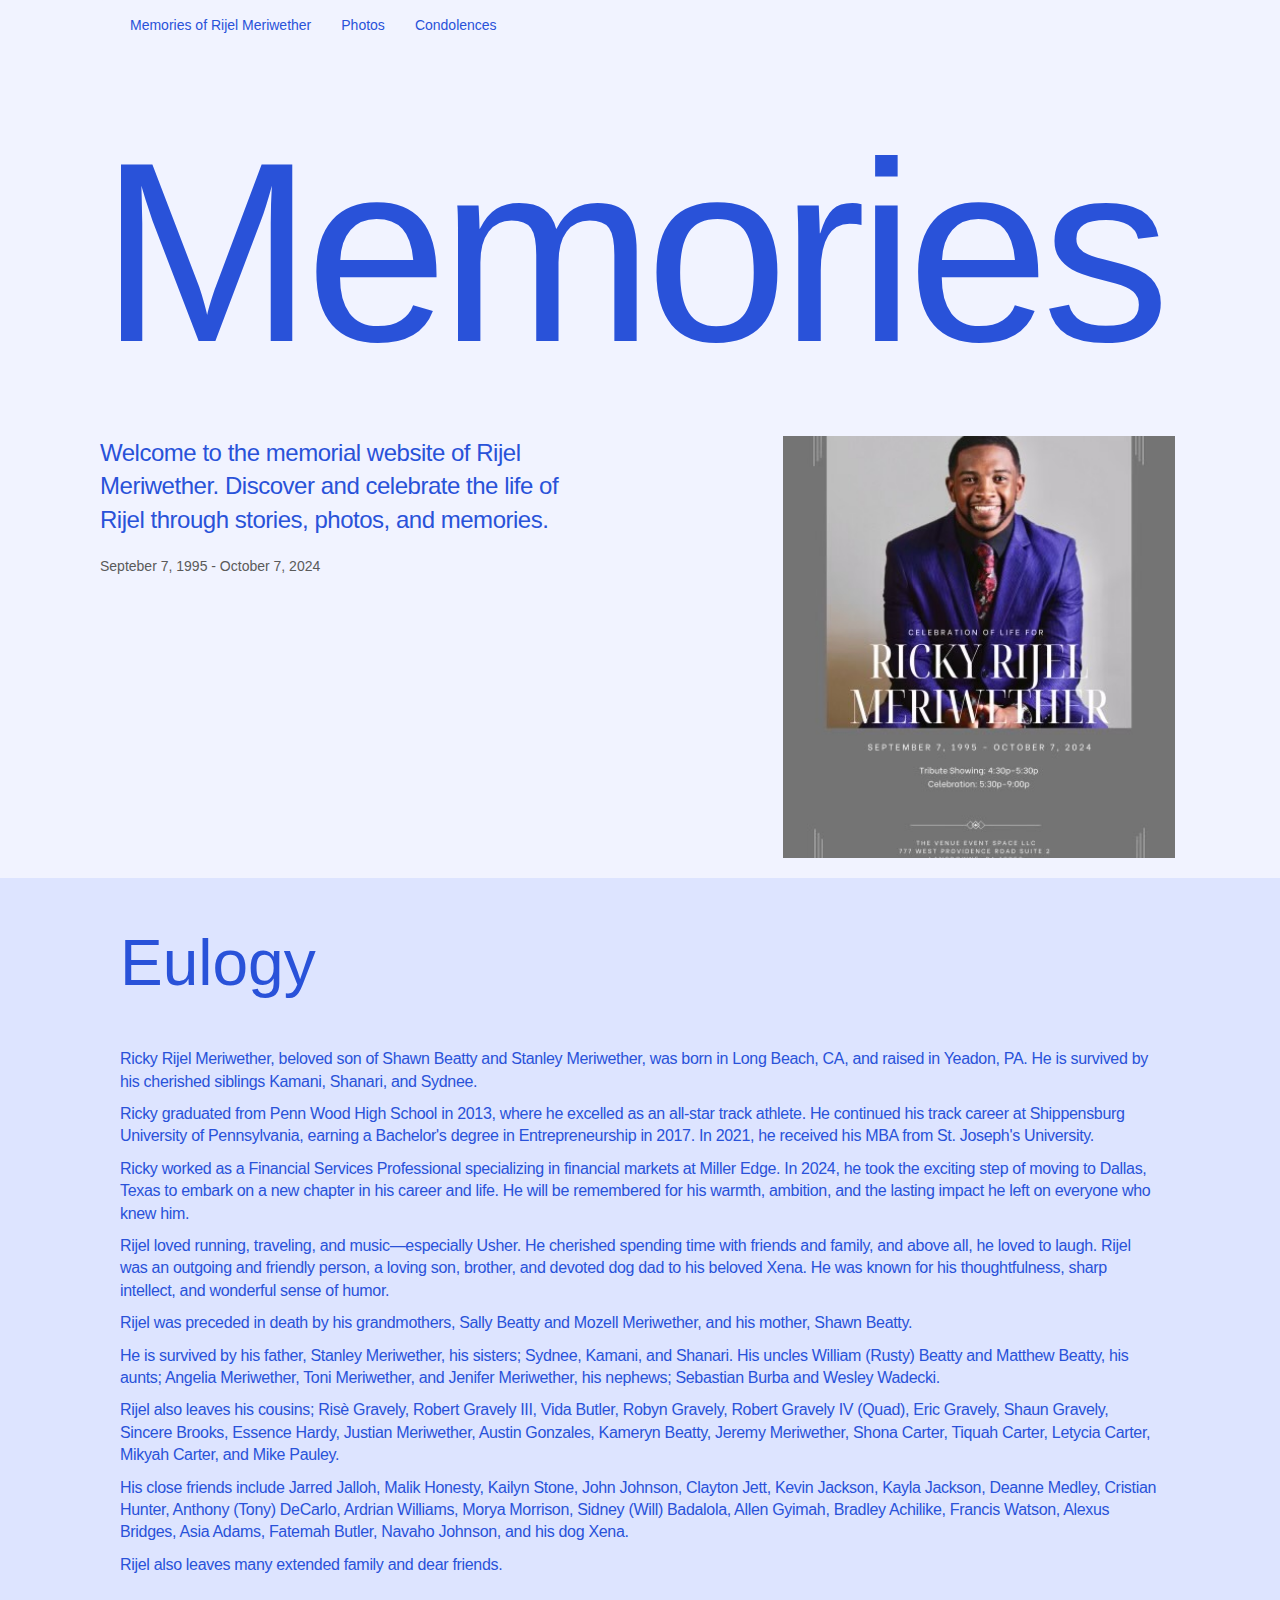
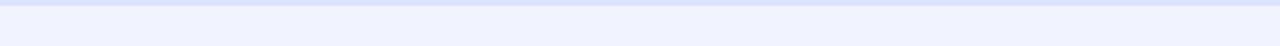
==== index.html @ 01027861 "chore: initial commit" ====
<!DOCTYPE html>
<html lang="en">
  <head>
    <meta charset="utf-8" />
    <meta
      name="viewport"
      content="width=device-width, initial-scale=1.0"
    />
    <meta
      name="description"
      content=""
    />
    <meta
      name="author"
      content=""
    />

    <title>In memoriam FIRSTNAME LASTNAME</title>

    <!-- Bootstrap core CSS -->
    <link
      href="./assets/css/bootstrap.min.css"
      rel="stylesheet"
    />
    <link
      href="./assets/css/bootstrap-glyphicons.css"
      rel="stylesheet"
    />

    <!-- Remember template CSS -->
    <link
      href="./assets/css/remember.css"
      rel="stylesheet"
    />
  </head>

  <!-- NAVBAR
================================================== -->
  <body>
    <div class="navbar-wrapper">
      <div class="container">
        <div class="nav-bgcolor navbar navbar-inverse navbar-static-top">
          <div class="">
            <button
              type="button"
              class="navbar-toggle"
              data-toggle="collapse"
              data-target=".nav-collapse"
            >
              <span class="icon-bar"></span>
              <span class="icon-bar"></span>
              <span class="icon-bar"></span>
            </button>
            <div class="nav-collapse collapse">
              <ul class="nav navbar-nav">
                <li>
                  <a href="index.html"
                    ><span>Memories of Rijel Meriwether</span></a
                  >
                </li>
                <li><a href="photos.html">Photos</a></li>
                <li><a href="condolences.html">Condolences</a></li>
              </ul>
            </div>
          </div>
        </div>
      </div>
    </div>

    <!-- CENTRAL CONTAINER
    ================================================== -->
    <!-- Wrap the rest of the page in another container to center all the content. -->

    <div class="">
      <div class="container memories flex-col">
        <text
          x="0"
          y="0em"
          style="
            letter-spacing: -0.03em;
            direction: ltr;
            fill: rgb(0, 0, 0);
            font-size: 20vw; /* or use vh for height-based resizing */
            font-family: madefor-text, helveticaneuew01-45ligh,
              helveticaneuew02-45ligh, helveticaneuew10-45ligh, sans-serif;
            font-weight: normal;
            font-style: normal;
            text-anchor: start;
            text-decoration: none;
            text-transform: none;
            overflow: visible;
            color: #2952d9;
          "
          >Memories</text
        >

        <div class="flex between w-100">
          <div class="flex-col">
            <div class="memories-p">
              Welcome to the memorial website of Rijel Meriwether. Discover and
              celebrate the life of Rijel through stories, photos, and memories.
            </div>
            <br />
            <span>Septeber 7, 1995 - October 7, 2024</span>
          </div>
          <img
            class="lovedone-image pull-right img-responsive"
            src="images/lovedone-circle.jpg"
            alt="placeholder for the picture of your loved one."
          />
        </div>
      </div>

      <!-- <div class="eulogy-divider"></div> -->
      <div class="eulogy">
        <div class="container">
          <h2 class="eulogy-heading">Eulogy</h2>
          <p class="eulogy-p">
            Ricky Rijel Meriwether, beloved son of Shawn Beatty and Stanley
            Meriwether, was born in Long Beach, CA, and raised in Yeadon, PA. He
            is survived by his cherished siblings Kamani, Shanari, and Sydnee.
          </p>
          <p class="eulogy-p">
            Ricky graduated from Penn Wood High School in 2013, where he
            excelled as an all-star track athlete. He continued his track career
            at Shippensburg University of Pennsylvania, earning a Bachelor's
            degree in Entrepreneurship in 2017. In 2021, he received his MBA
            from St. Joseph's University.
          </p>
          <p class="eulogy-p">
            Ricky worked as a Financial Services Professional specializing in
            financial markets at Miller Edge. In 2024, he took the exciting step
            of moving to Dallas, Texas to embark on a new chapter in his career
            and life. He will be remembered for his warmth, ambition, and the
            lasting impact he left on everyone who knew him.
          </p>
          <p class="eulogy-p">
            Rijel loved running, traveling, and music—especially Usher. He
            cherished spending time with friends and family, and above all, he
            loved to laugh. Rijel was an outgoing and friendly person, a loving
            son, brother, and devoted dog dad to his beloved Xena. He was known
            for his thoughtfulness, sharp intellect, and wonderful sense of
            humor.
          </p>
          <p class="eulogy-p">
            Rijel was preceded in death by his grandmothers, Sally Beatty and
            Mozell Meriwether, and his mother, Shawn Beatty.
          </p>
          <p class="eulogy-p">
            He is survived by his father, Stanley Meriwether, his sisters;
            Sydnee, Kamani, and Shanari. His uncles William (Rusty) Beatty and
            Matthew Beatty, his aunts; Angelia Meriwether, Toni Meriwether, and
            Jenifer Meriwether, his nephews; Sebastian Burba and Wesley Wadecki.
          </p>
          <p class="eulogy-p">
            Rijel also leaves his cousins; Risè Gravely, Robert Gravely III,
            Vida Butler, Robyn Gravely, Robert Gravely IV (Quad), Eric Gravely,
            Shaun Gravely, Sincere Brooks, Essence Hardy, Justian Meriwether,
            Austin Gonzales, Kameryn Beatty, Jeremy Meriwether, Shona Carter,
            Tiquah Carter, Letycia Carter, Mikyah Carter, and Mike Pauley.
          </p>
          <p class="eulogy-p">
            His close friends include Jarred Jalloh, Malik Honesty, Kailyn
            Stone, John Johnson, Clayton Jett, Kevin Jackson, Kayla Jackson,
            Deanne Medley, Cristian Hunter, Anthony (Tony) DeCarlo, Ardrian
            Williams, Morya Morrison, Sidney (Will) Badalola, Allen Gyimah,
            Bradley Achilike, Francis Watson, Alexus Bridges, Asia Adams,
            Fatemah Butler, Navaho Johnson, and his dog Xena.
          </p>
          <p class="eulogy-p">
            Rijel also leaves many extended family and dear friends.
          </p>
        </div>
      </div>
    </div>

    <!-- Bootstrap core JavaScript
    ================================================== -->
    <!-- Placed at the end of the document so the pages load faster -->
    <script src="./assets/js/jquery.js"></script>
    <script src="./assets/js/bootstrap.js"></script>
    <script src="./assets/js/holder.js"></script>
  </body>
</html>
---- assets/css/remember.css ----
/* GLOBAL STYLES
-------------------------------------------------- */
/* Padding below the footer and lighter body text */

* {
  padding: 0;
  margin: 0;
}

body {
  padding-bottom: 40px;
  color: #5a5a5a;
  background-color: #f1f3ff;
}

.container {
  margin: 0 100px;
}

.w-100 {
  width: 84vw;
}

/* COLUMN MARGINS
-------------------------------------------------- */

.col-12 {
  margin-bottom: 30px;
}

.col-margin {
  margin-bottom: 30px;
}

/* CUSTOMIZE THE NAVBAR
-------------------------------------------------- */
/* Special class on .container surrounding .navbar, used for positioning it into place. */

.navbar-wrapper {
  position: relative;
  width: 100%;
  z-index: 10;
}

.nav-bgcolor {
  background-color: #f1f3ff;
}

.nav-home {
  color: rgb(41, 82, 217);
  font-size: 16px;
  letter-spacing: -0.01em;
  font: normal normal normal 16px / 1.5em madefor-text, helveticaneuew01-45ligh,
    helveticaneuew02-45ligh, helveticaneuew10-45ligh, sans-serif;
}

.navbar-wrapper a {
  color: #2952d9 !important;
}

.navbar-toggle {
  border: none;
}

/* REMEMBER CONTENT
-------------------------------------------------- */

/* Pad the edges of the mobile views a bit */
.remember {
  padding-left: 15px;
  padding-right: 15px;
}

/* Center align the text within the three columns below the carousel */
.remember .col-lg-4 {
  text-align: center;
  margin-bottom: 20px;
}
.remember h2 {
  font-weight: normal;
}
.remember .col-lg-4 p {
  margin-left: 10px;
  margin-right: 10px;
}

.flex {
  display: flex;
}

.flex-col {
  display: flex;
  flex-direction: column;
}

.between {
  justify-content: space-between;
}

/* Loved One
------------------------- */

.lovedone {
  padding-top: 120px; /* Vertically center images part 1: add padding above and below text. */
  overflow: hidden; /* Vertically center images part 2: clear their floats. */
}
.lovedone-image {
  width: 392px;
  height: 422px;
  object-fit: cover;
  object-position: 50% 50%;
}

/* Give some space on the sides of the floated elements so text doesn't run right into it. */
/* .lovedone-image.pull-left {
  margin-right: 40px;
}
.lovedone-image.pull-right {
  margin-left: 40px;
} */

/* MEMORIES */
#comp-m2g3ofmp {
  --bg-gradient: linear-gradient(110deg, #2952d9 0%, #2952d9 100%);
  --bg-overlay-color: transparent;
  height: auto;
  --shadow-filter: none;
}

#comp-m2g3ofmt {
  --blendMode: normal;
  --textShadow: 0px 0px transparent;
  --textOutline: 0px 0px transparent;
}

.memories {
  background-color: #f1f3ff;
}

/* .memories-heading {
  letter-spacing: -0.03em;
  direction: ltr;
  fill: rgb(0, 0, 0);
  font-size: 212.349px;
  font-family: madefor-text, helveticaneuew01-45ligh, helveticaneuew02-45ligh,
    helveticaneuew10-45ligh, sans-serif;
  font-weight: normal;
  font-style: normal;
  text-anchor: start;
  text-decoration: none;
  text-transform: none;
  overflow: visible;
  color: #2952d9;
} */

.memories-heading {
  letter-spacing: -0.03em;
  direction: ltr;
  fill: rgb(0, 0, 0);
  font-size: 299.939px;
  font-family: madefor-text, helveticaneuew01-45ligh, helveticaneuew02-45ligh,
    helveticaneuew10-45ligh, sans-serif;
  font-weight: normal;
  font-style: normal;
  text-anchor: start;
  text-decoration: none;
  text-transform: none;
  overflow: visible;
  color: #2952d9;
}

@media (max-width: 768px) {
  .memories-heading {
    font-size: 8vw; /* Smaller text size for mobile devices */
  }
}

@media (min-width: 1200px) {
  .memories-heading {
    font-size: 5vw; /* Adjust size for larger screens */
  }
}

.memories-p {
  color: rgb(41, 82, 217);
  font: normal normal normal 24px / 1.4em madefor-text, helveticaneuew01-45ligh,
    helveticaneuew02-45ligh, helveticaneuew10-45ligh, sans-serif;
  letter-spacing: -0.02em;
  overflow-wrap: break-word;
  text-align: start;
  text-shadow: var(--textOutline, 0 0 transparent),
    var(--textShadow, 0 0 transparent);
  text-transform: var(--textTransform, 'none');
  width: 500px;
}

/* EULOGY */

.eulogy-divider {
  margin-top: 1rem;
  width: 100%;
  height: 24px;
  background-color: rgb(221, 228, 255);
  border-top-left-radius: 50px;
  border-top-right-radius: 50px;
  border-bottom-left-radius: 0;
  border-bottom-right-radius: 0;
}

.eulogy {
  margin-top: 2rem;
  width: 100%;
  background-color: rgb(221, 228, 255);
  padding: 0 2rem 2rem;
}

.eulogy-container {
  height: 100%;
  position: absolute;
  top: 0;
  width: 100%;
}

.eulogy-heading {
  font-size: 64px;
  color: #2952d9;
  margin: 0;
  padding: 5rem 0;
}

.eulogy-p {
  color: rgb(41, 82, 217);
  font: normal normal normal 16px / 1.4em madefor-text, helveticaneuew01-45ligh,
    helveticaneuew02-45ligh, helveticaneuew10-45ligh, sans-serif;
  letter-spacing: -0.02em;
  overflow-wrap: break-word;
  text-align: start;
  text-shadow: var(--textOutline, 0 0 transparent),
    var(--textShadow, 0 0 transparent);
  text-transform: var(--textTransform, 'none');
}

/* RESPONSIVE CSS
-------------------------------------------------- */

@media (min-width: 768px) {
  /* Remve the edge padding needed for mobile */
  .remember {
    padding-left: 0;
    padding-right: 0;
  }

  /* Navbar positioning foo */
  /* .navbar-wrapper {
    margin-top: 20px;
  } */

  /* The navbar becomes detached from the top, so we round the corners */
  .navbar-wrapper .navbar {
    border-radius: 4px;
  }

  /* Bump up size of carousel content */
  .carousel-caption p {
    margin-bottom: 20px;
    font-size: 21px;
    line-height: 1.4;
  }
}
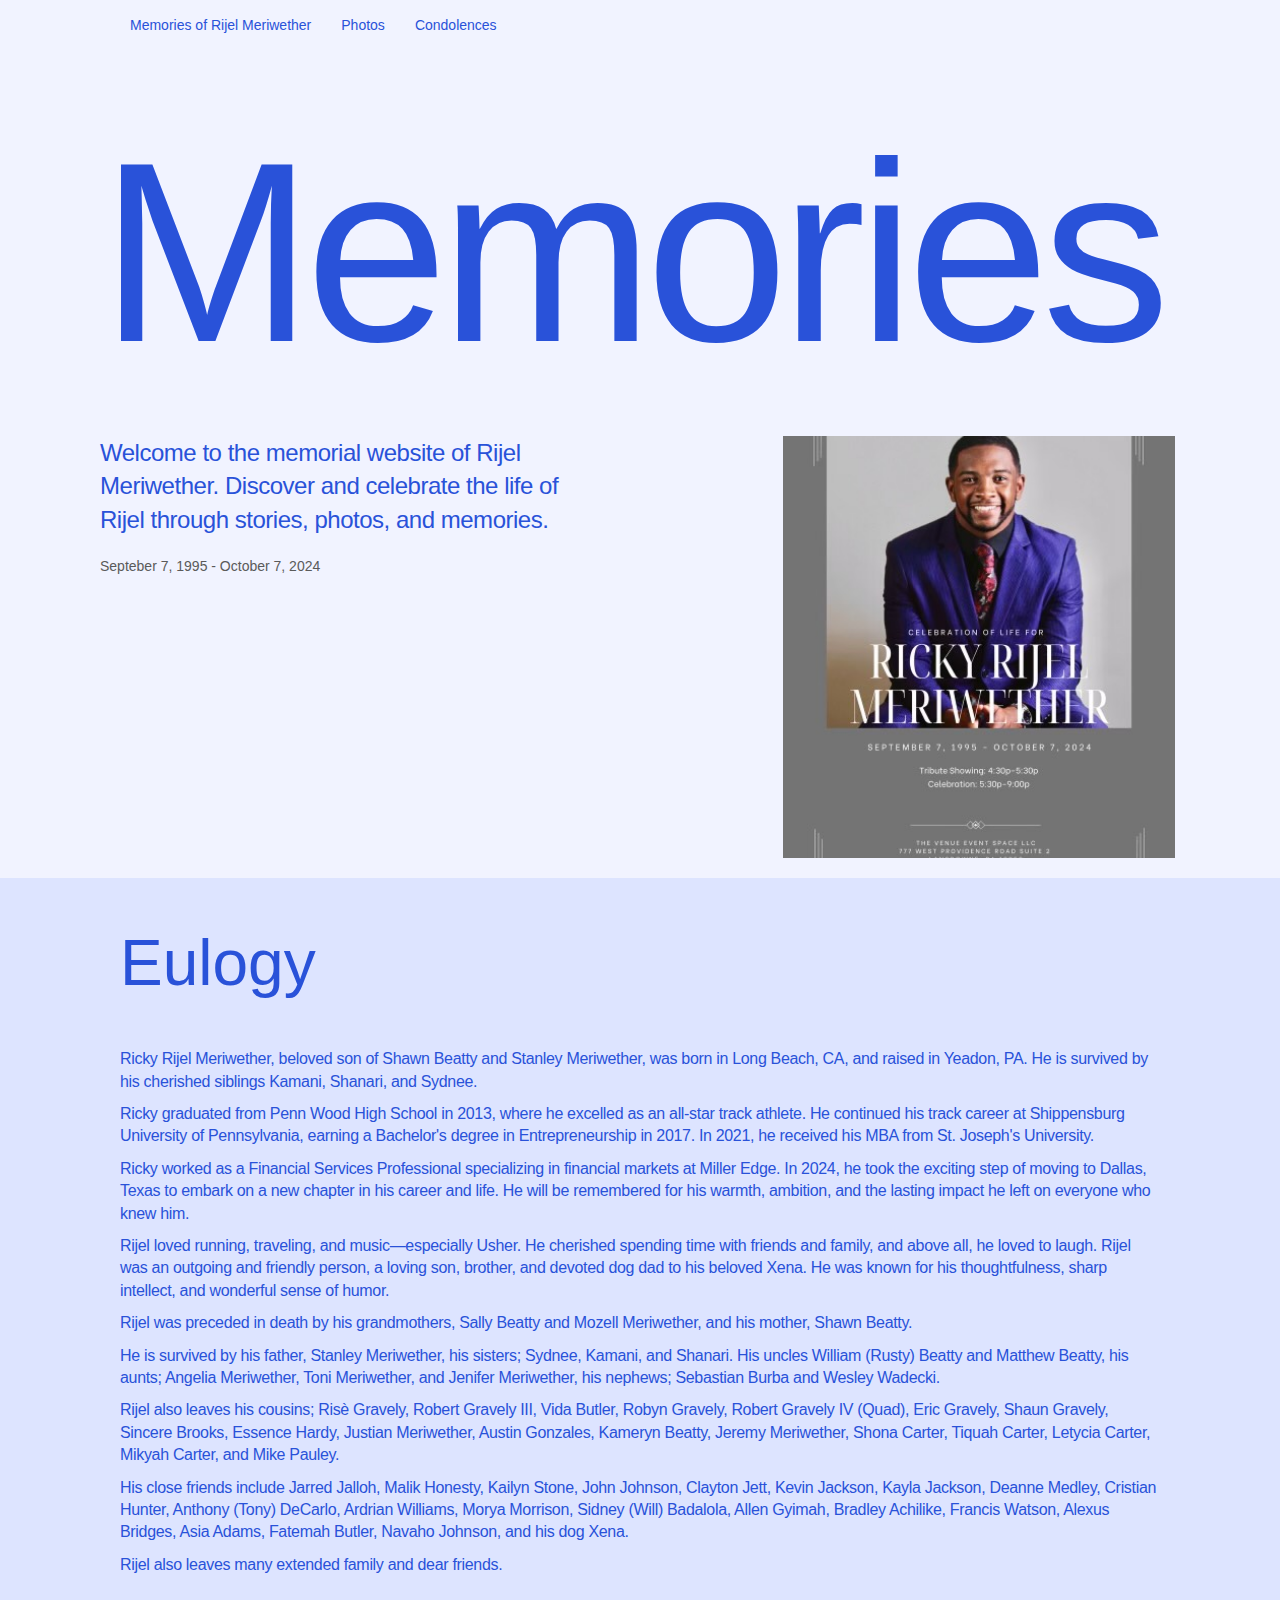
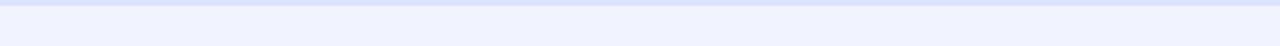
==== commit 2bafd29c: "chore: mobile edits" ====
--- a/index.html
+++ b/index.html
@@ -74,6 +74,7 @@
     <div class="">
       <div class="container memories flex-col">
         <text
+          class="memories-heading-text"
           x="0"
           y="0em"
           style="
@@ -94,8 +95,8 @@
           >Memories</text
         >
 
-        <div class="flex between w-100">
-          <div class="flex-col">
+        <div class="memories-message-and-image">
+          <div class="flex-col mb-16-5">
             <div class="memories-p">
               Welcome to the memorial website of Rijel Meriwether. Discover and
               celebrate the life of Rijel through stories, photos, and memories.
--- a/assets/css/remember.css
+++ b/assets/css/remember.css
@@ -19,6 +19,10 @@
 
 .w-100 {
   width: 84vw;
+}
+
+.mb-16-5 {
+  margin-bottom: 1.5rem;
 }
 
 /* COLUMN MARGINS
@@ -54,12 +58,20 @@
     helveticaneuew02-45ligh, helveticaneuew10-45ligh, sans-serif;
 }
 
+.navbar-wrapper {
+  width: 100%;
+}
+
 .navbar-wrapper a {
   color: #2952d9 !important;
 }
 
 .navbar-toggle {
   border: none;
+}
+
+.navbar-toggle span {
+  background-color: #2952d9 !important;
 }
 
 /* REMEMBER CONTENT
@@ -169,9 +181,26 @@
   color: #2952d9;
 }
 
+.memories-message-and-image {
+  display: flex;
+  flex-direction: row;
+  justify-content: space-between;
+  width: 84vw;
+}
+
 @media (max-width: 768px) {
   .memories-heading {
     font-size: 8vw; /* Smaller text size for mobile devices */
+  }
+}
+
+@media (max-width: 936px) {
+  .memories-message-and-image {
+    flex-direction: column;
+  }
+
+  .memories-heading-text {
+    font-size: 17vw !important;
   }
 }
 
@@ -240,6 +269,8 @@
   text-transform: var(--textTransform, 'none');
 }
 
+/* FUNERAL */
+
 /* RESPONSIVE CSS
 -------------------------------------------------- */
 
@@ -256,9 +287,9 @@
   } */
 
   /* The navbar becomes detached from the top, so we round the corners */
-  .navbar-wrapper .navbar {
+  /* .navbar-wrapper .navbar {
     border-radius: 4px;
-  }
+  } */
 
   /* Bump up size of carousel content */
   .carousel-caption p {
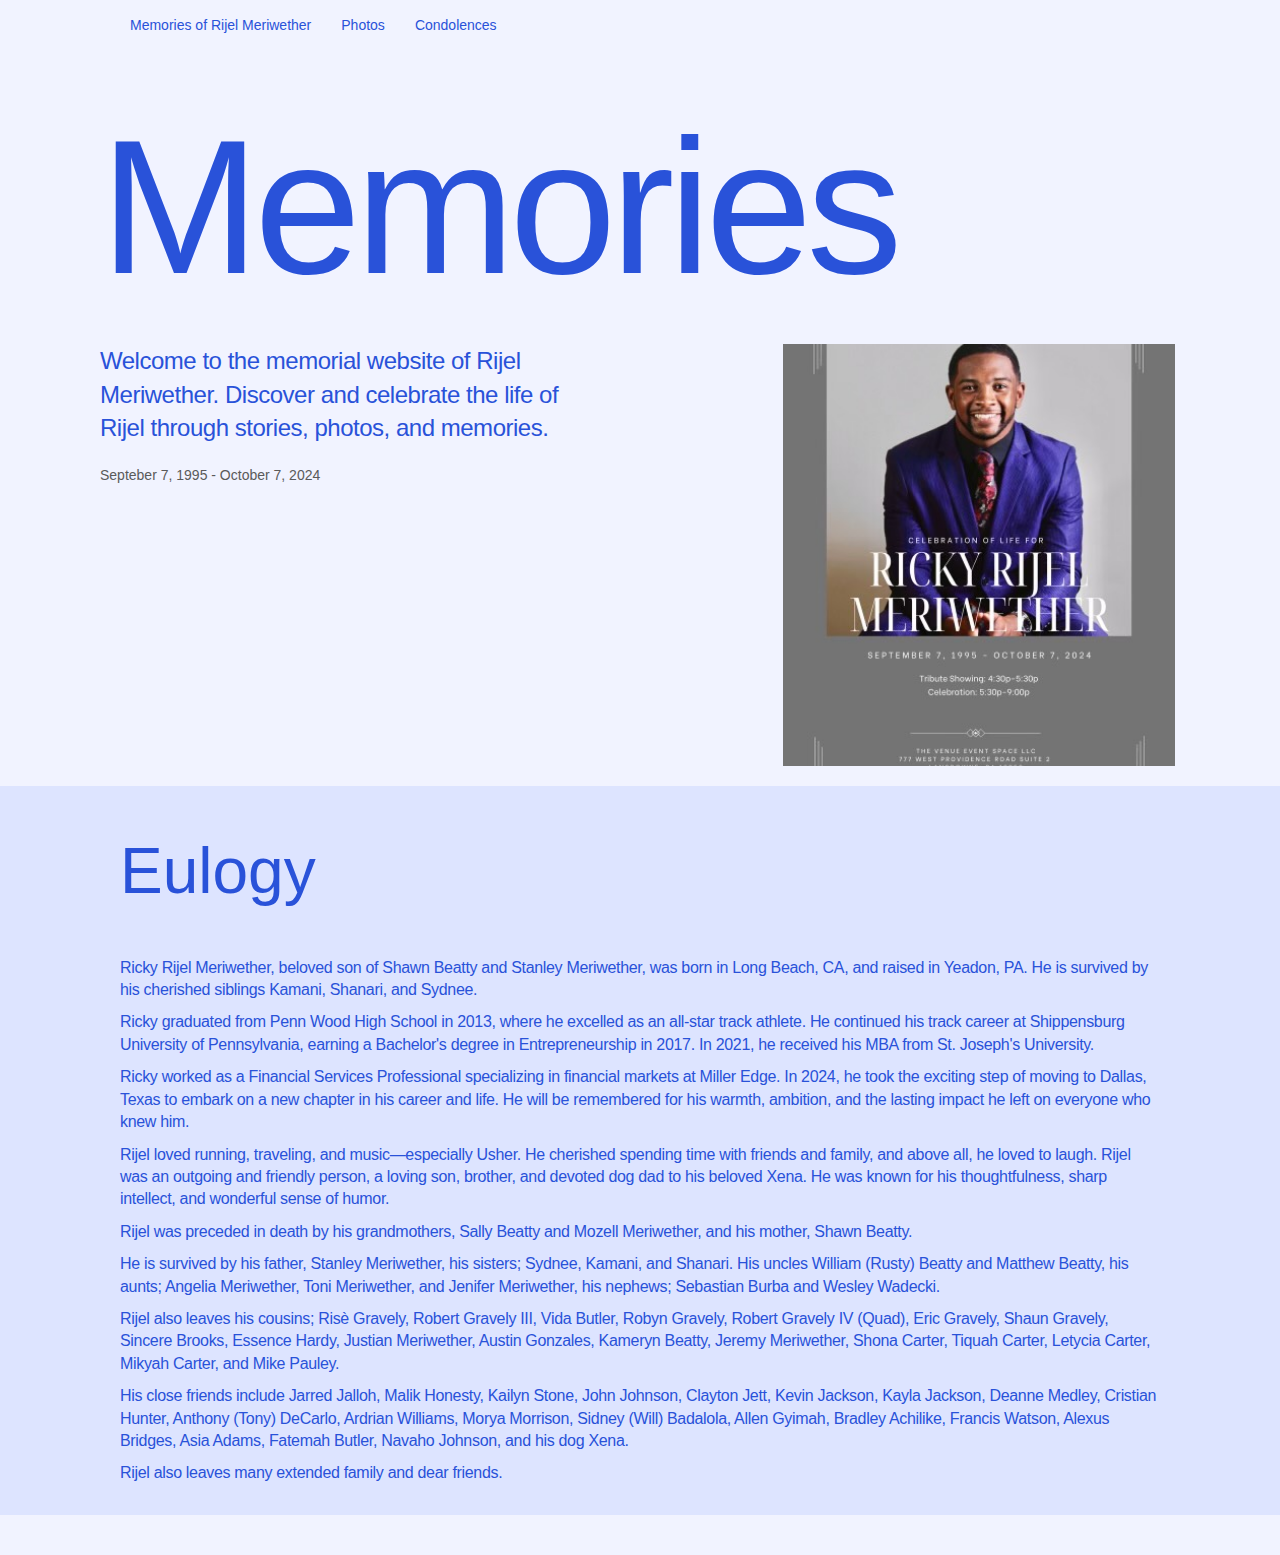
==== commit 2379b96c: "chore: fixed photos and condolences pages" ====
--- a/index.html
+++ b/index.html
@@ -74,14 +74,14 @@
     <div class="">
       <div class="container memories flex-col">
         <text
-          class="memories-heading-text"
+          class="heading-text"
           x="0"
           y="0em"
           style="
             letter-spacing: -0.03em;
             direction: ltr;
             fill: rgb(0, 0, 0);
-            font-size: 20vw; /* or use vh for height-based resizing */
+            font-size: 15vw; /* or use vh for height-based resizing */
             font-family: madefor-text, helveticaneuew01-45ligh,
               helveticaneuew02-45ligh, helveticaneuew10-45ligh, sans-serif;
             font-weight: normal;
--- a/assets/css/remember.css
+++ b/assets/css/remember.css
@@ -199,7 +199,7 @@
     flex-direction: column;
   }
 
-  .memories-heading-text {
+  .heading-text {
     font-size: 17vw !important;
   }
 }
@@ -269,7 +269,24 @@
   text-transform: var(--textTransform, 'none');
 }
 
-/* FUNERAL */
+/* PHOTOS */
+.mt-2 {
+  margin-top: 2rem;
+}
+
+/* CONDOLENCES */
+
+.condolences-p {
+  color: rgb(41, 82, 217);
+  font: normal normal normal 24px / 1.4em madefor-text, helveticaneuew01-45ligh,
+    helveticaneuew02-45ligh, helveticaneuew10-45ligh, sans-serif;
+  letter-spacing: -0.02em;
+  overflow-wrap: break-word;
+  text-align: start;
+  text-shadow: var(--textOutline, 0 0 transparent),
+    var(--textShadow, 0 0 transparent);
+  text-transform: var(--textTransform, 'none');
+}
 
 /* RESPONSIVE CSS
 -------------------------------------------------- */
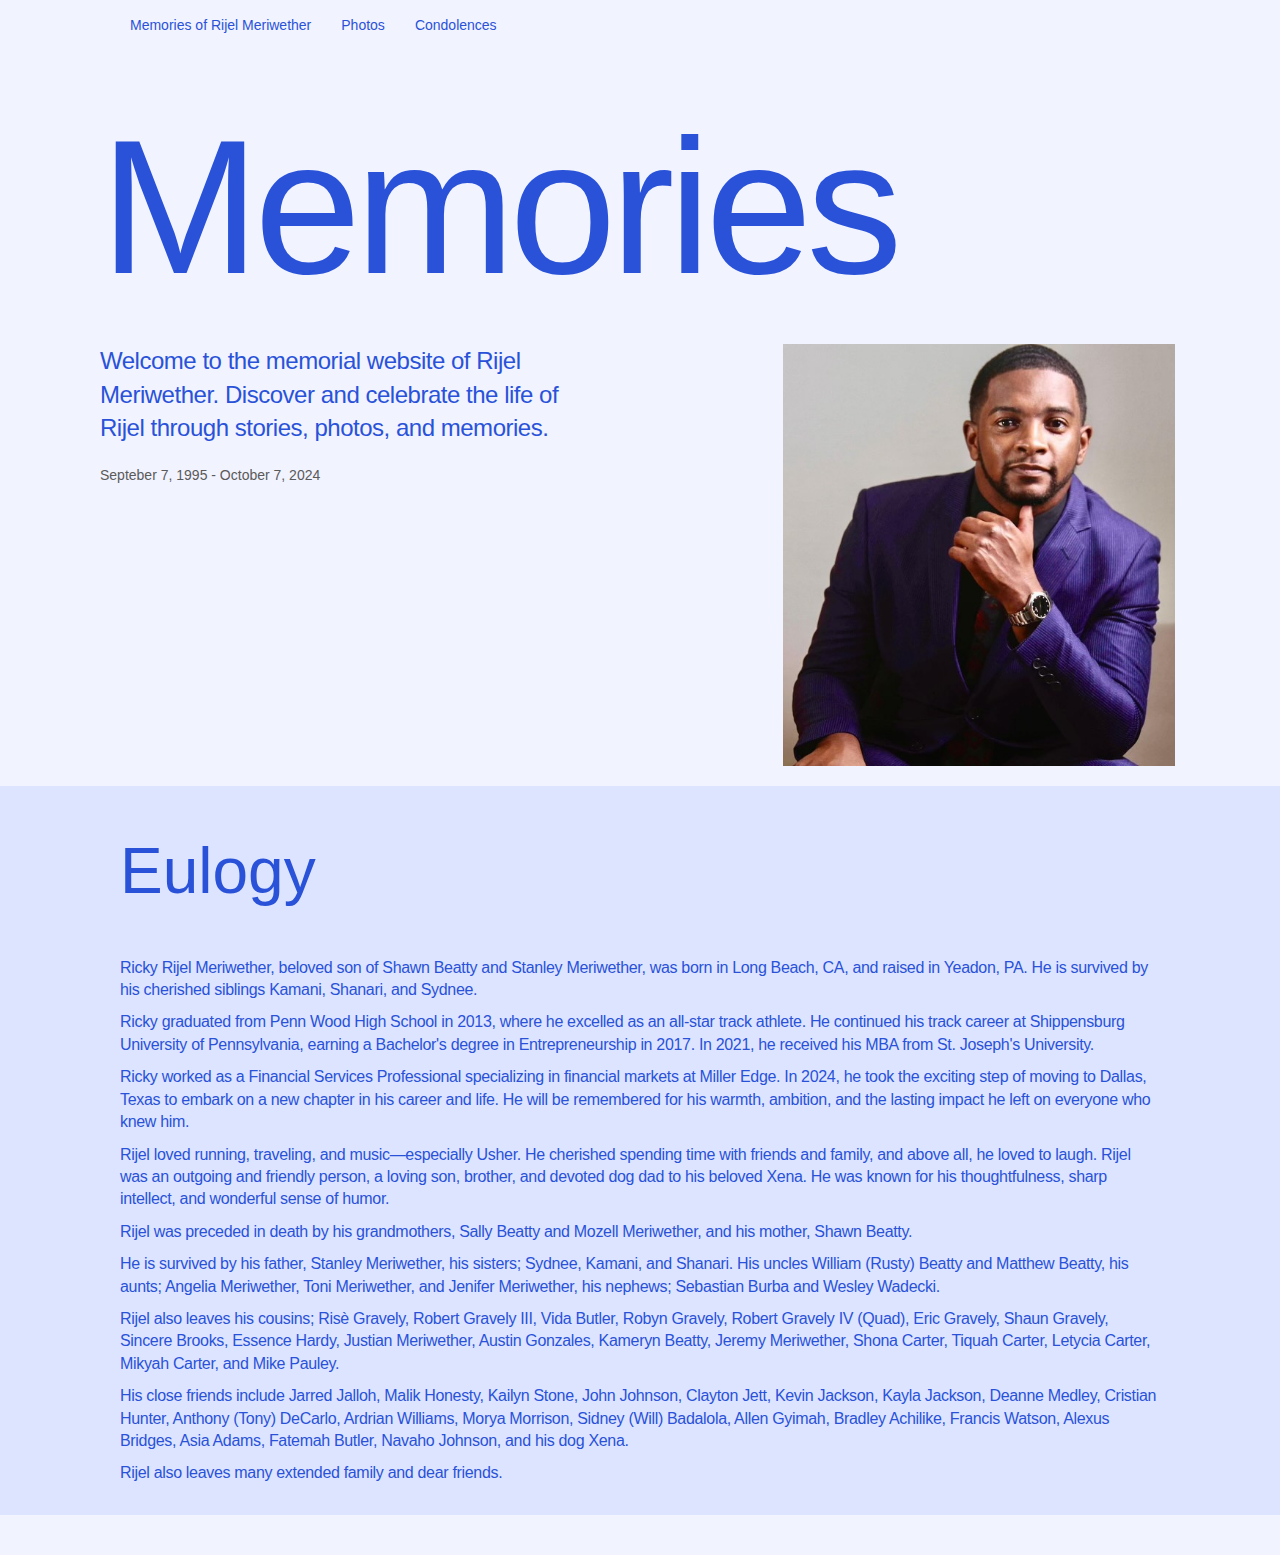
==== commit d01500eb: "chore: mobile fixes" ====
--- a/index.html
+++ b/index.html
@@ -15,7 +15,7 @@
       content=""
     />
 
-    <title>In memoriam FIRSTNAME LASTNAME</title>
+    <title>In memoriam Rijel Meriwether</title>
 
     <!-- Bootstrap core CSS -->
     <link
@@ -106,7 +106,7 @@
           </div>
           <img
             class="lovedone-image pull-right img-responsive"
-            src="images/lovedone-circle.jpg"
+            src="images/rijel01.jpg"
             alt="placeholder for the picture of your loved one."
           />
         </div>
--- a/assets/css/remember.css
+++ b/assets/css/remember.css
@@ -192,11 +192,25 @@
   .memories-heading {
     font-size: 8vw; /* Smaller text size for mobile devices */
   }
+  .container {
+    margin: 0 10px !important;
+  }
+
+  .memories-p,
+  .condolences-p {
+    font: normal normal normal 18px / 1.4em madefor-text,
+      helveticaneuew01-45ligh, helveticaneuew02-45ligh, helveticaneuew10-45ligh,
+      sans-serif !important;
+  }
 }
 
 @media (max-width: 936px) {
   .memories-message-and-image {
     flex-direction: column;
+  }
+
+  .container {
+    margin: 0 100px;
   }
 
   .heading-text {
